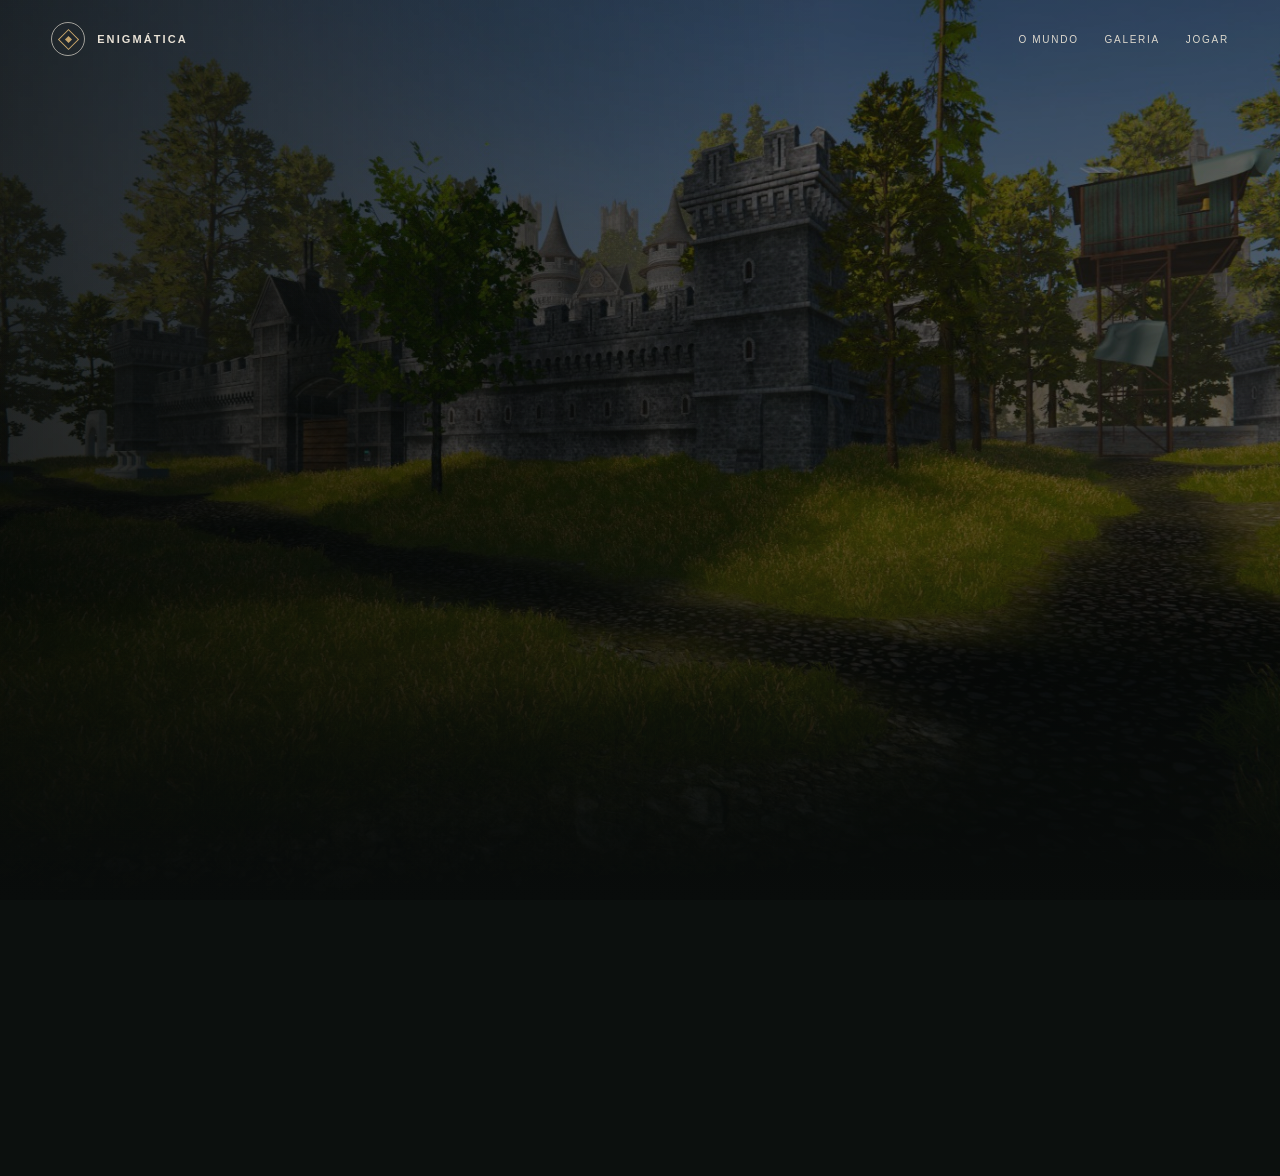
==== index.html @ 2e7c341a "Create Noema official site" ====
<!doctype html>
<html lang="pt-BR">
<head>
  <meta charset="utf-8">
  <meta name="viewport" content="width=device-width, initial-scale=1">
  <meta http-equiv="refresh" content="0; url=./noema/">
  <link rel="canonical" href="https://games.enigmatica.art.br/noema/">
  <title>Noema — Enigmática</title>
</head>
<body>
  <p>Abrindo <a href="./noema/">Noema</a>…</p>
</body>
</html>
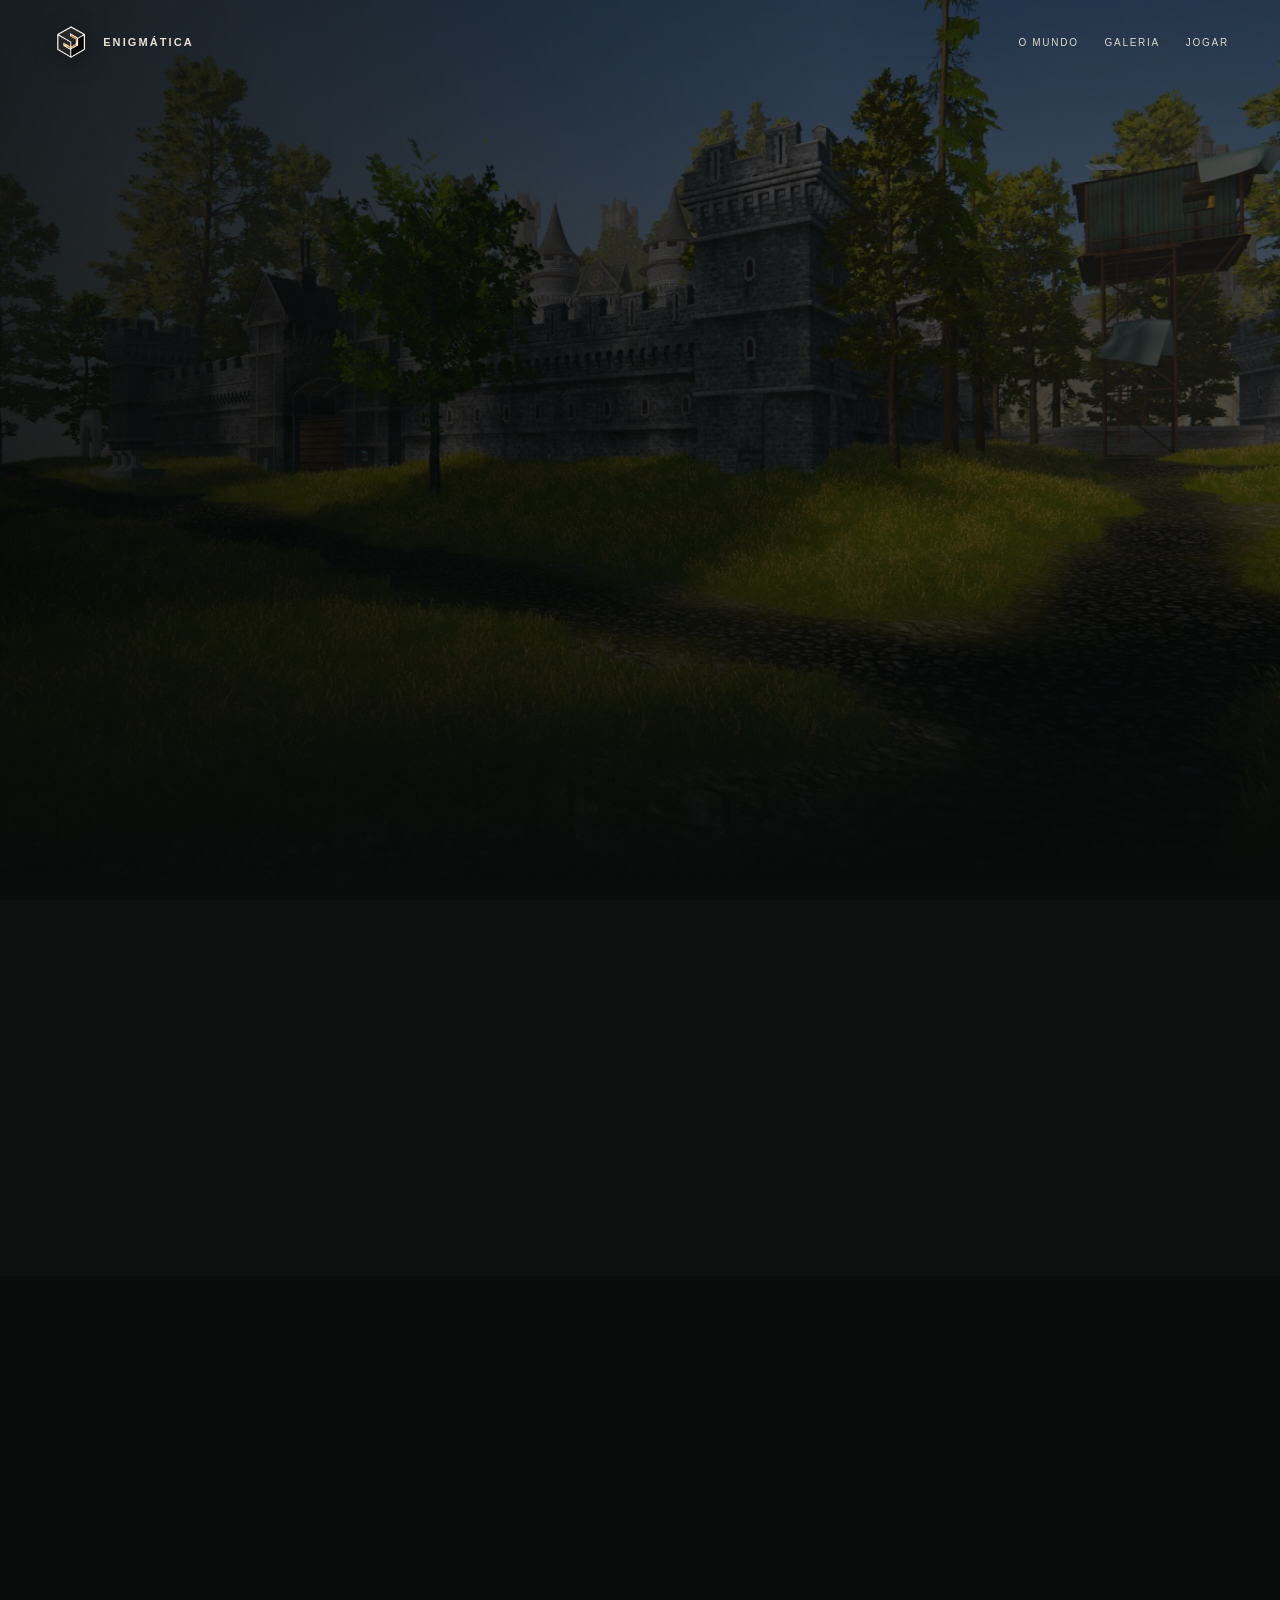
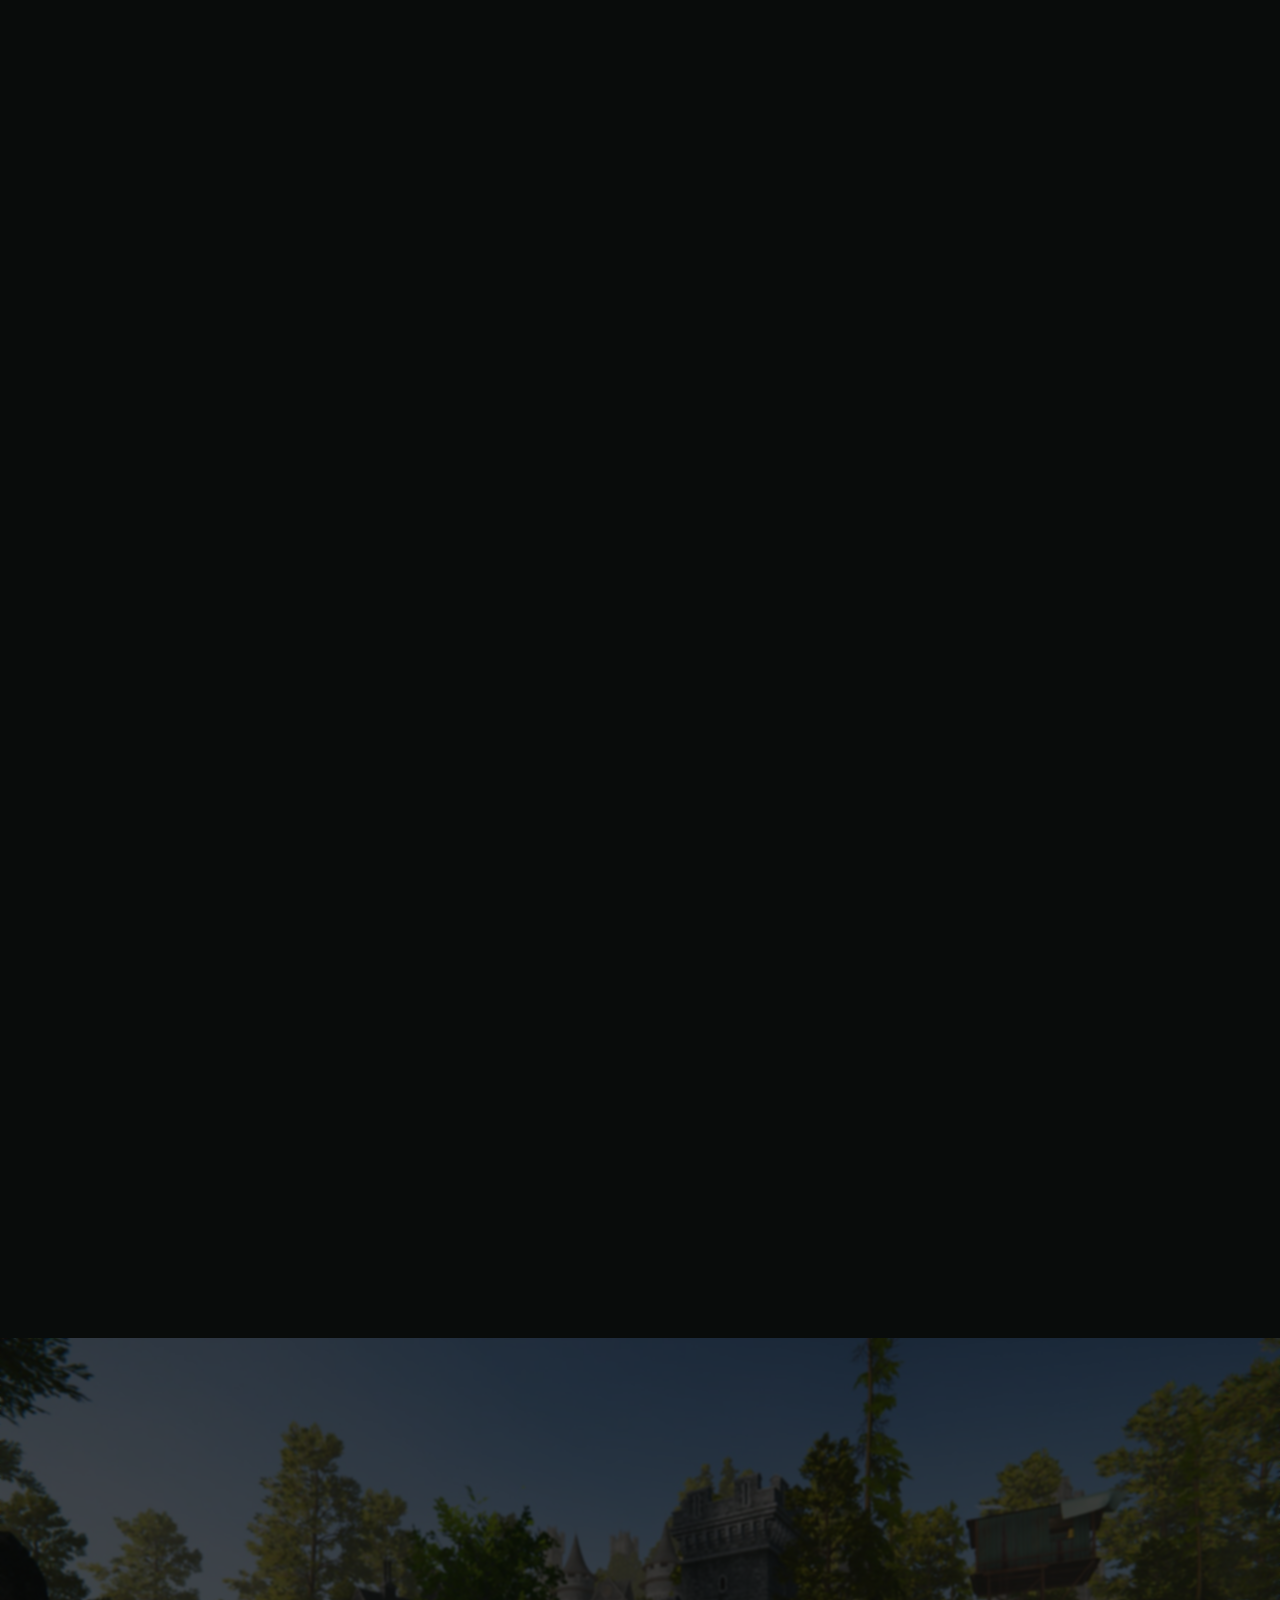
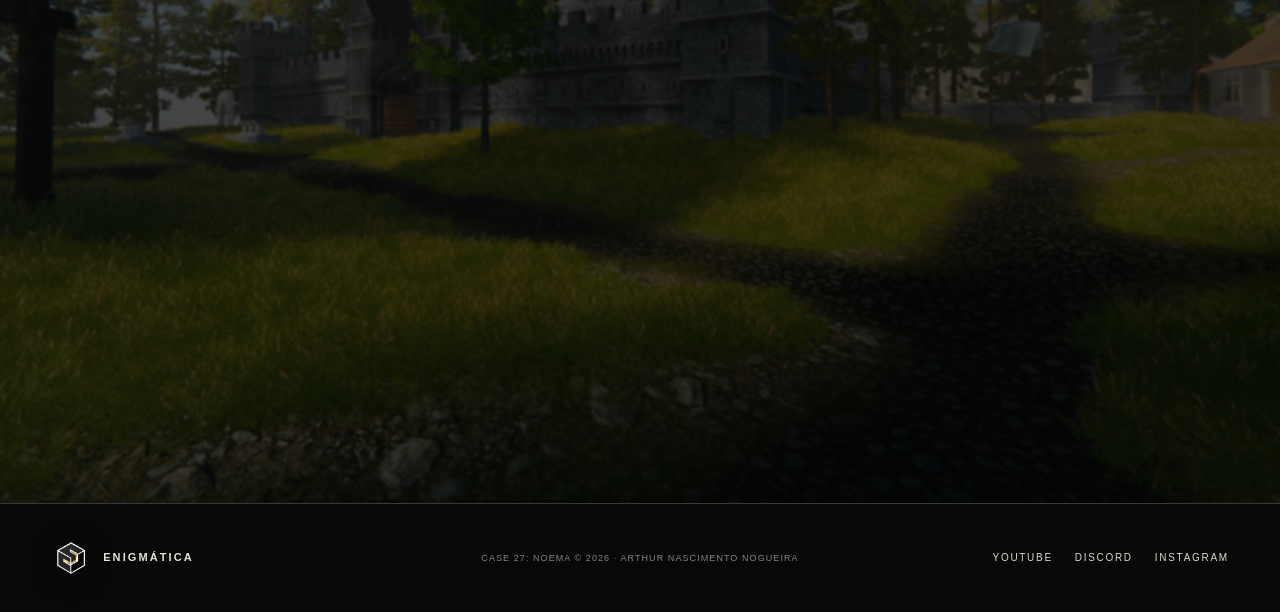
==== commit 8d7236b5: "Rename Noema as Case 27 Noema" ====
--- a/index.html
+++ b/index.html
@@ -5,9 +5,9 @@
   <meta name="viewport" content="width=device-width, initial-scale=1">
   <meta http-equiv="refresh" content="0; url=./noema/">
   <link rel="canonical" href="https://games.enigmatica.art.br/noema/">
-  <title>Noema — Enigmática</title>
+  <title>Case 27: Noema — Enigmática</title>
 </head>
 <body>
-  <p>Abrindo <a href="./noema/">Noema</a>…</p>
+  <p>Abrindo <a href="./noema/">Case 27: Noema</a>…</p>
 </body>
 </html>
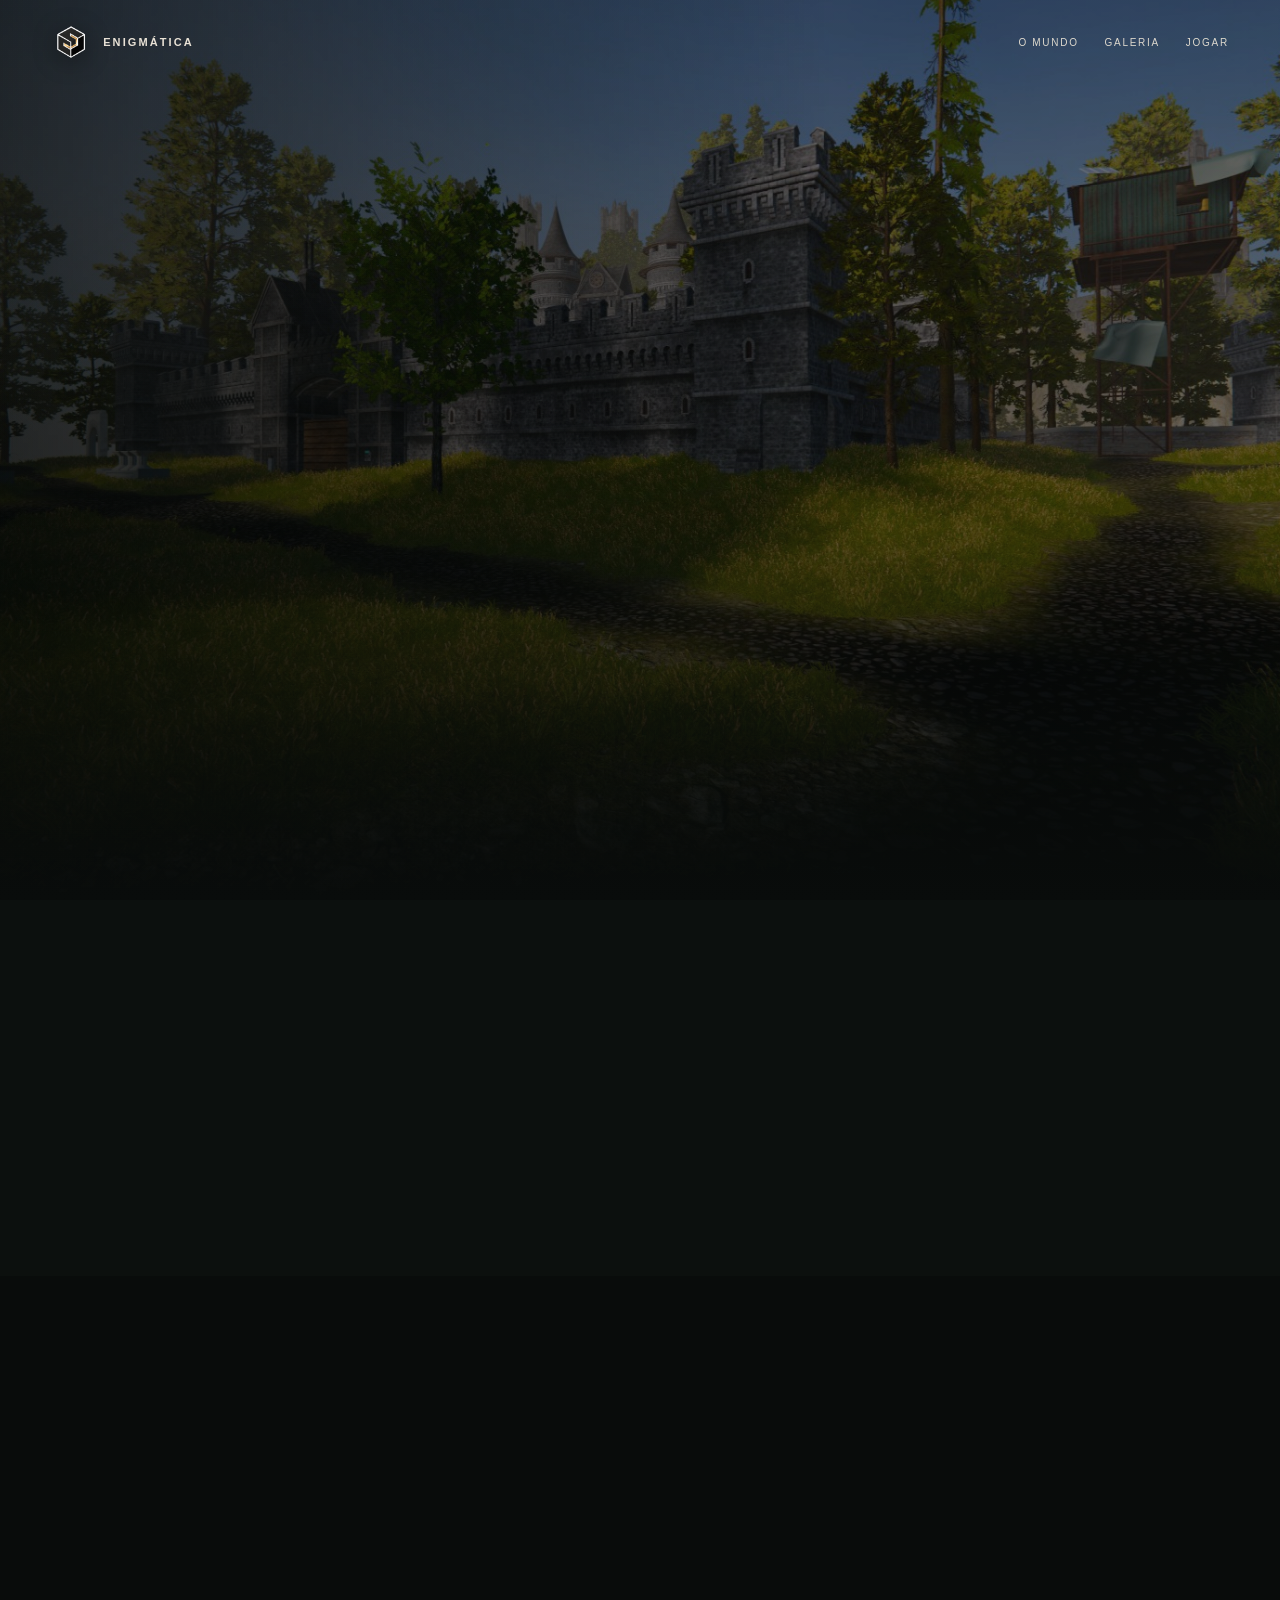
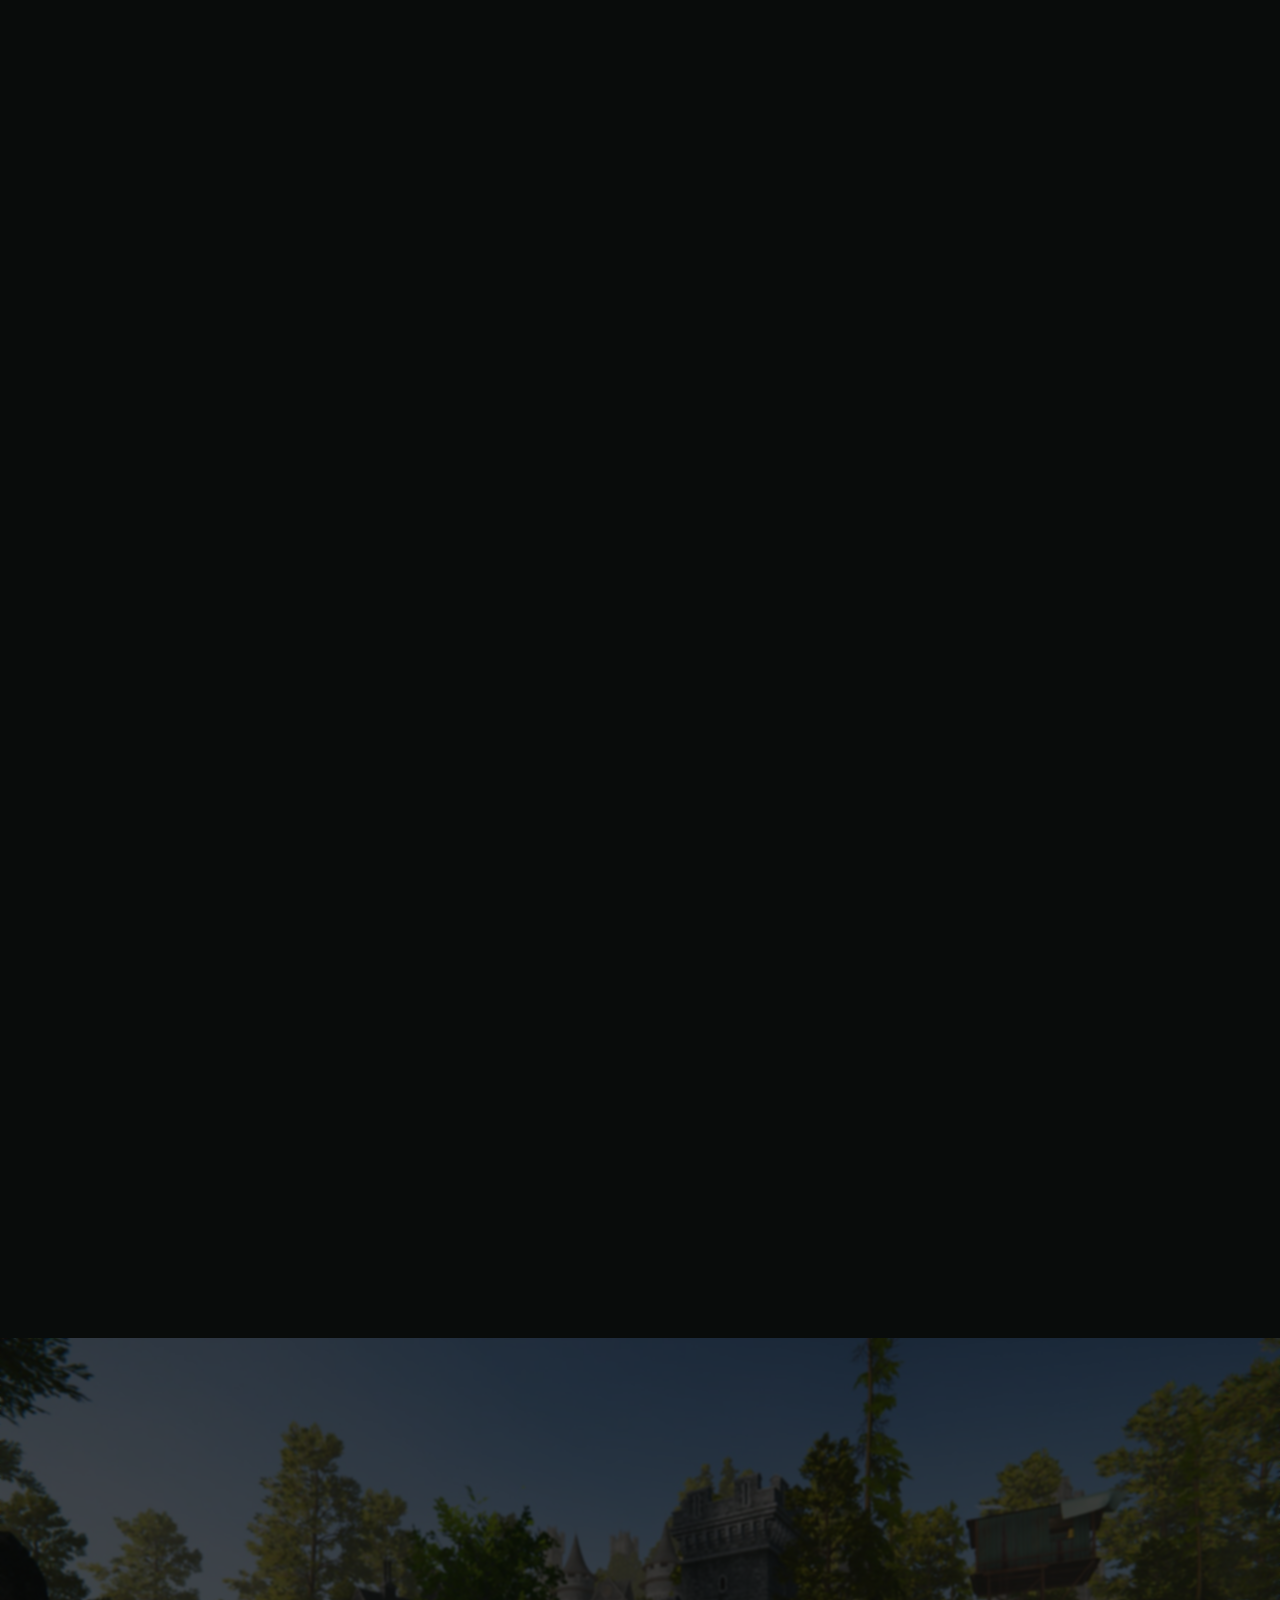
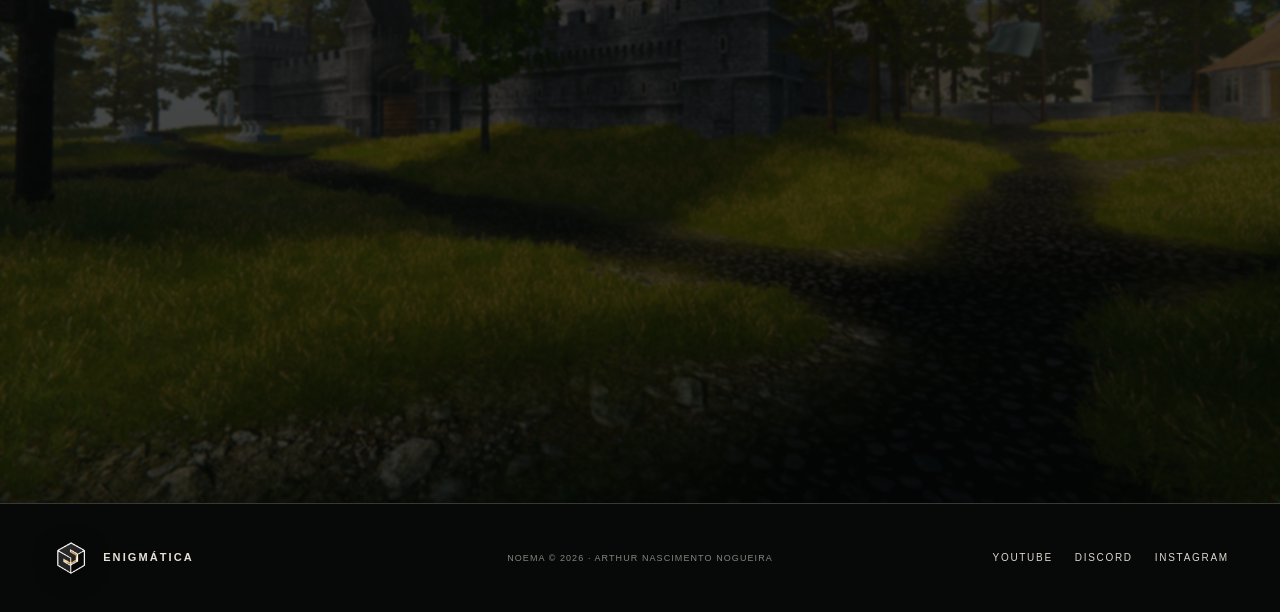
==== commit 3711b46c: "Revert "Rename Noema as Case 27 Noema" This reverts commit 8d7236b5f58a64c2be2f7c9f9a4f755198f33b0c." ====
--- a/index.html
+++ b/index.html
@@ -5,9 +5,9 @@
   <meta name="viewport" content="width=device-width, initial-scale=1">
   <meta http-equiv="refresh" content="0; url=./noema/">
   <link rel="canonical" href="https://games.enigmatica.art.br/noema/">
-  <title>Case 27: Noema — Enigmática</title>
+  <title>Noema — Enigmática</title>
 </head>
 <body>
-  <p>Abrindo <a href="./noema/">Case 27: Noema</a>…</p>
+  <p>Abrindo <a href="./noema/">Noema</a>…</p>
 </body>
 </html>
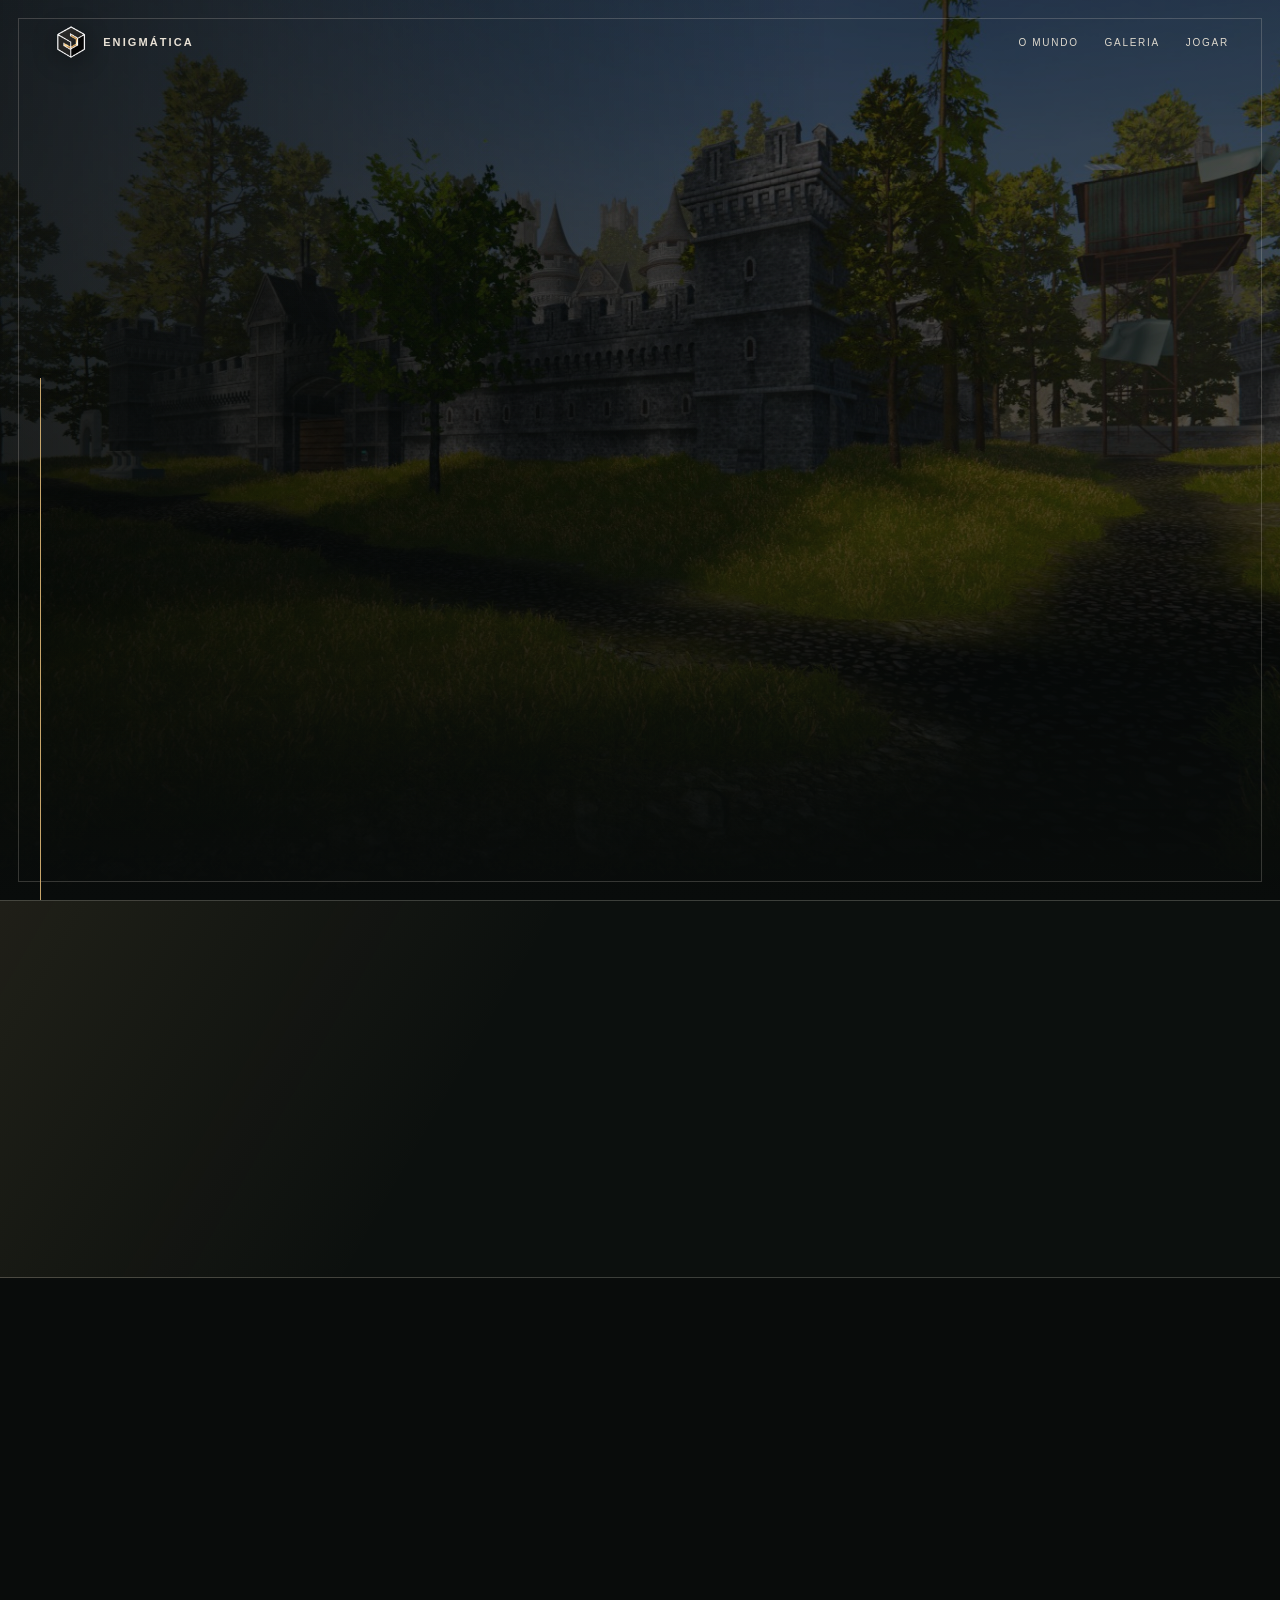
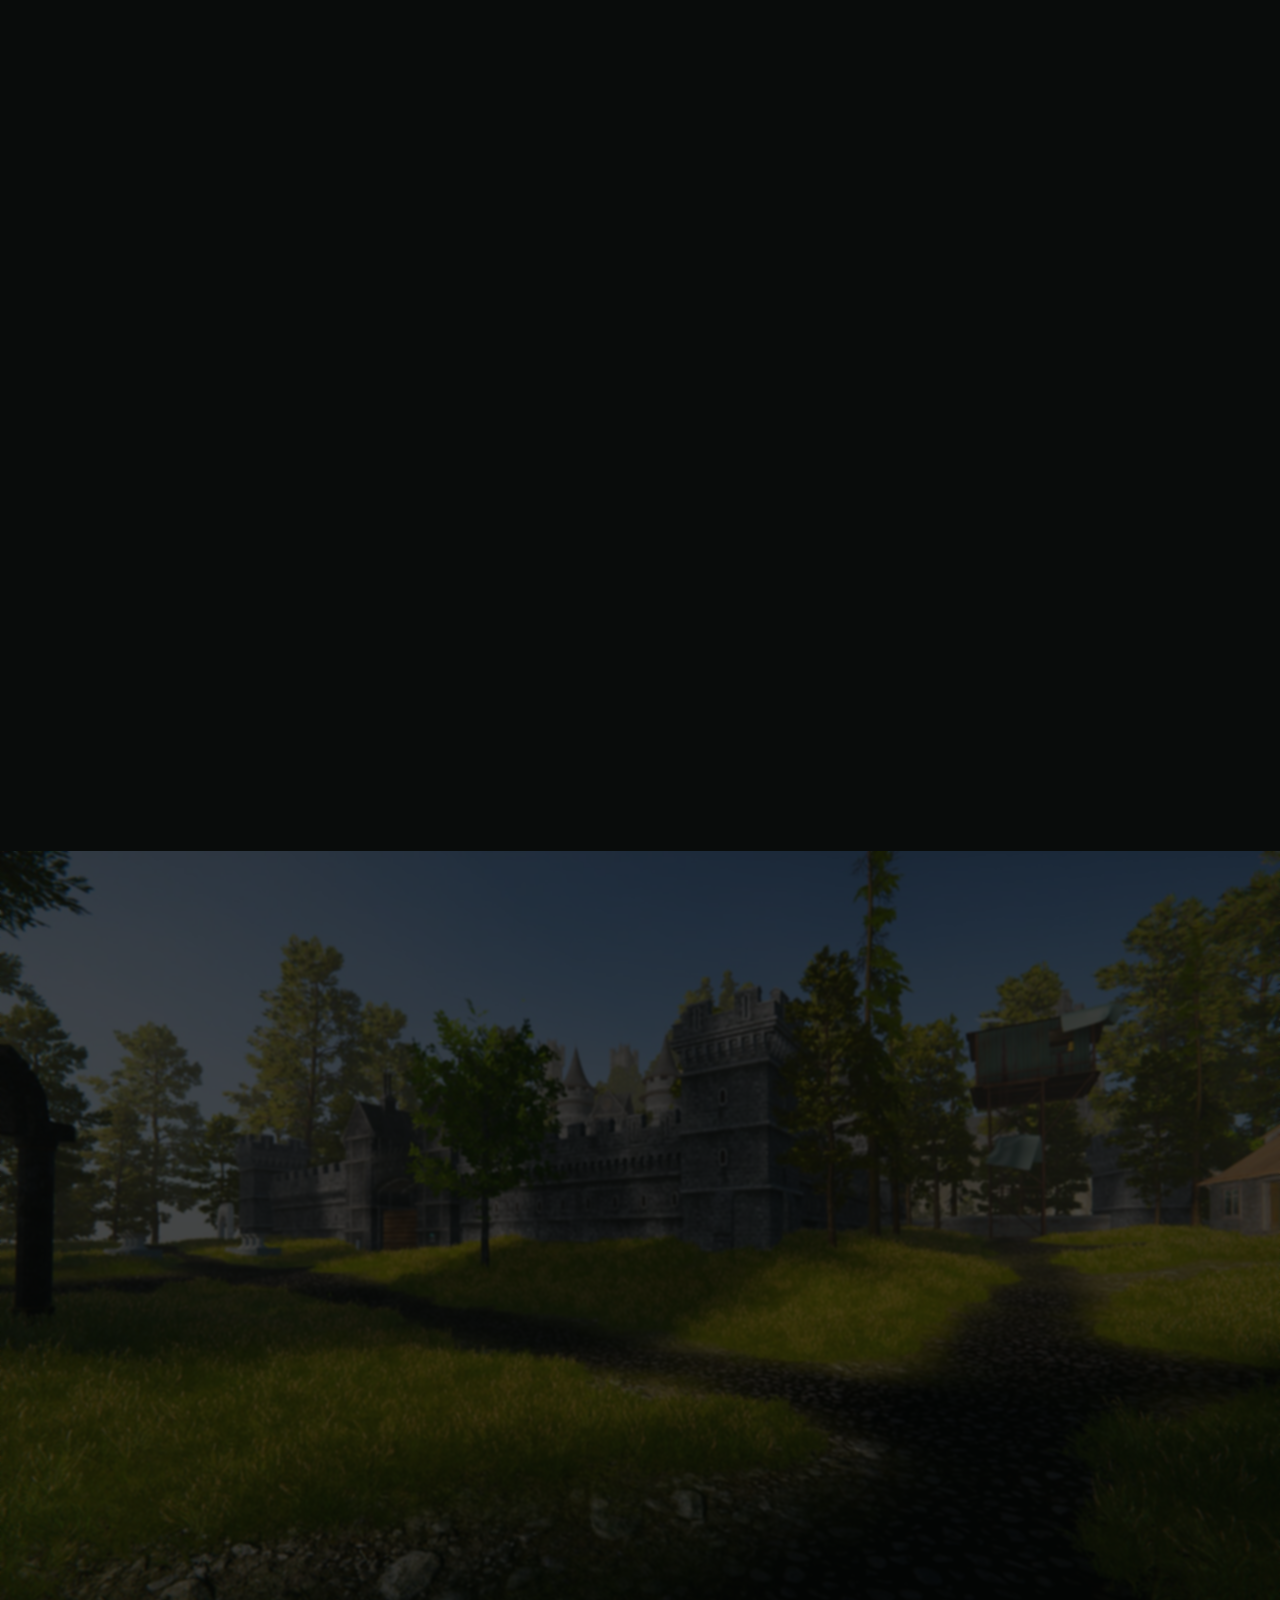
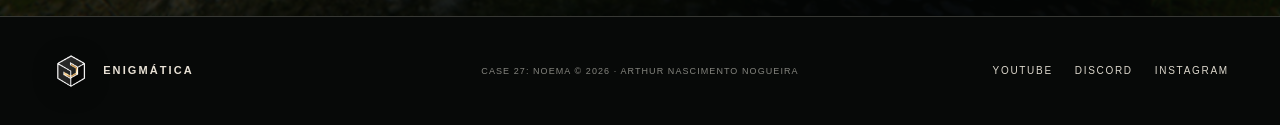
==== commit 2c1c3698: "Refine Case 27 Noema presentation" ====
--- a/index.html
+++ b/index.html
@@ -5,9 +5,9 @@
   <meta name="viewport" content="width=device-width, initial-scale=1">
   <meta http-equiv="refresh" content="0; url=./noema/">
   <link rel="canonical" href="https://games.enigmatica.art.br/noema/">
-  <title>Noema — Enigmática</title>
+  <title>Case 27: Noema — Enigmática</title>
 </head>
 <body>
-  <p>Abrindo <a href="./noema/">Noema</a>…</p>
+  <p>Abrindo <a href="./noema/">Case 27: Noema</a>…</p>
 </body>
 </html>
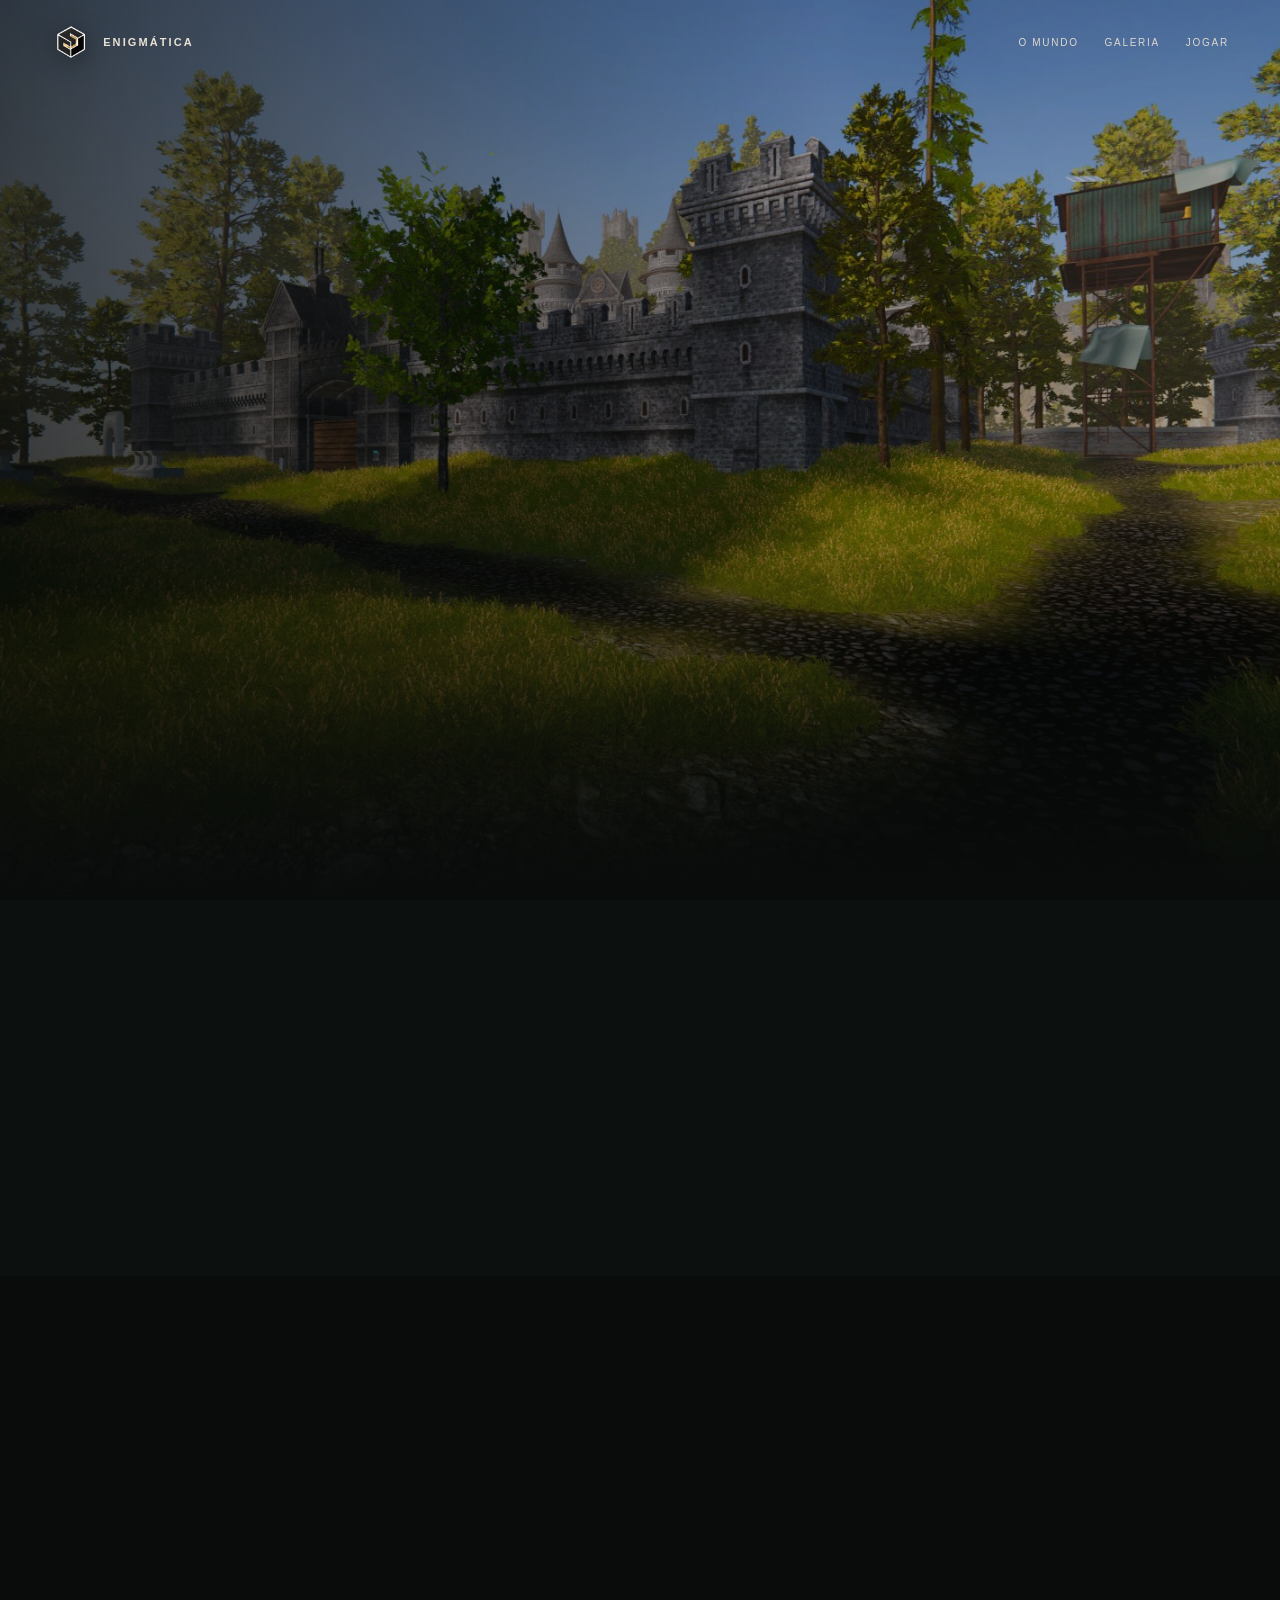
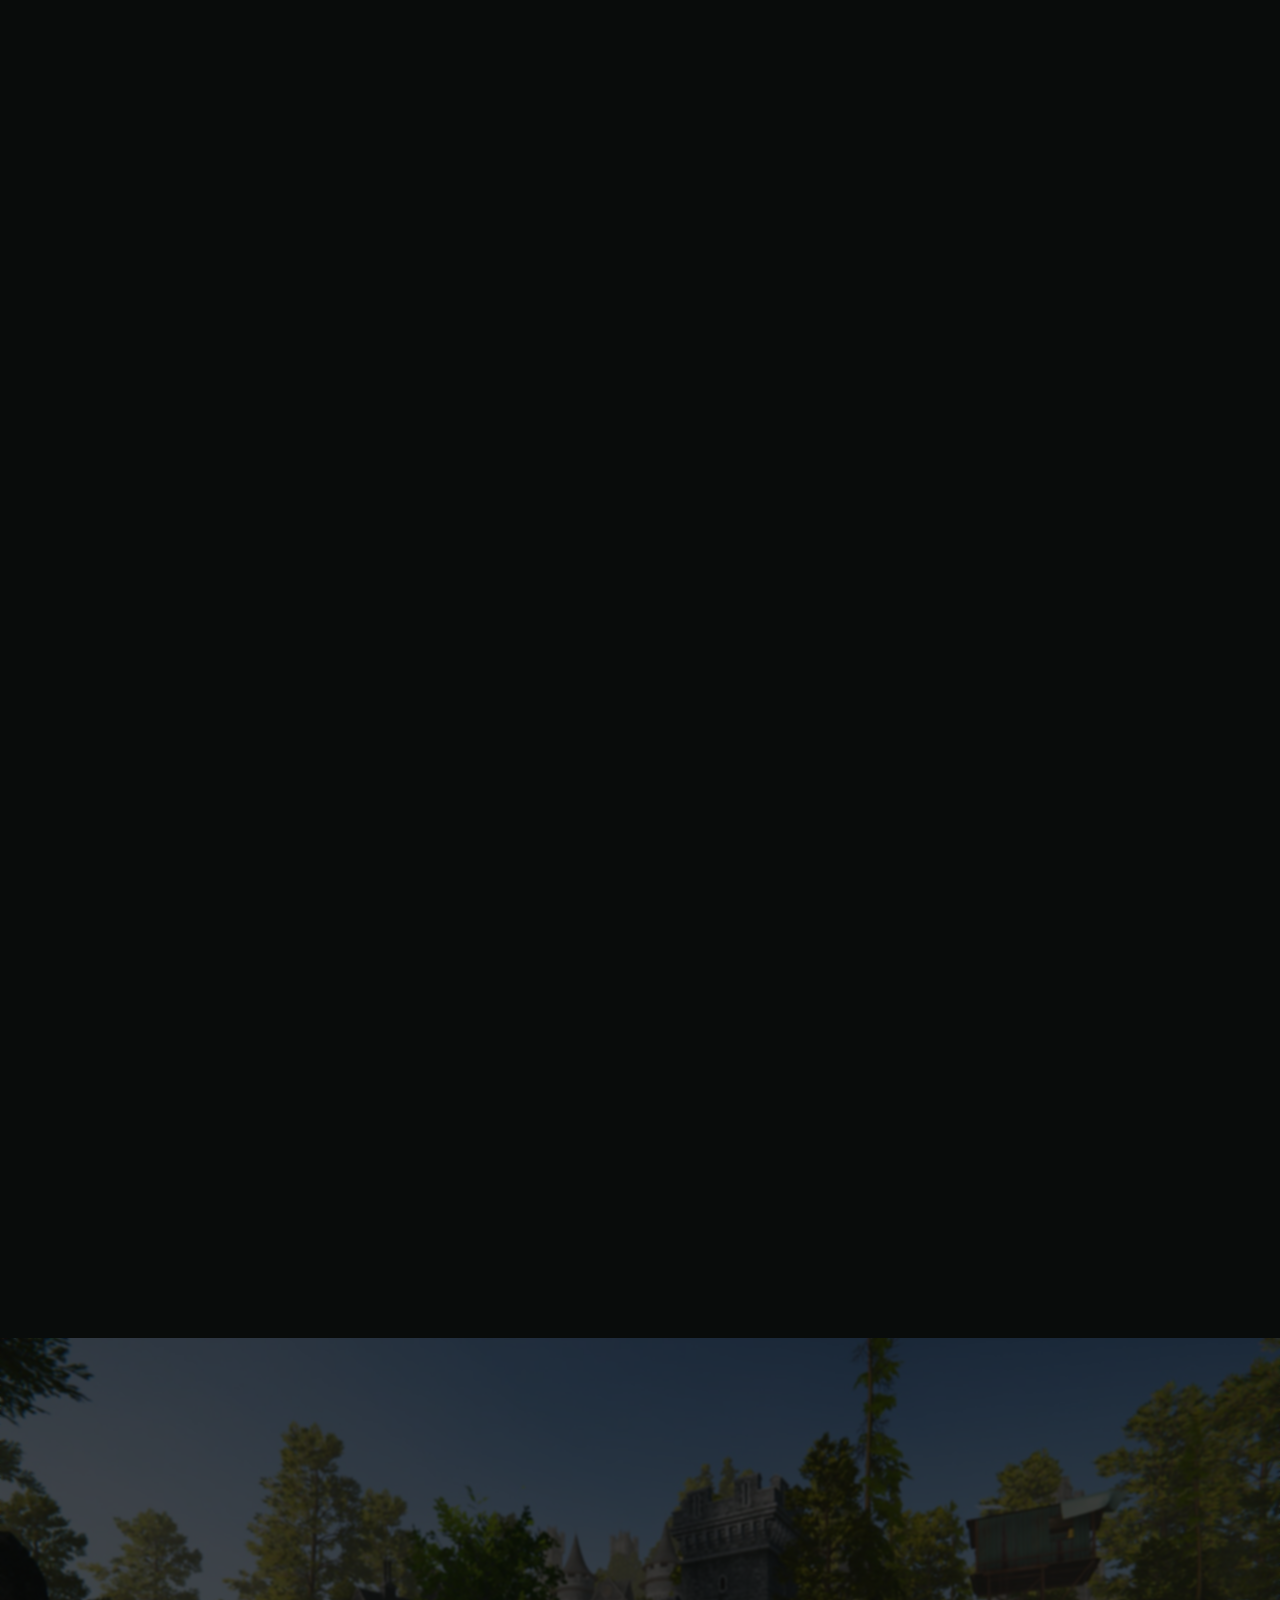
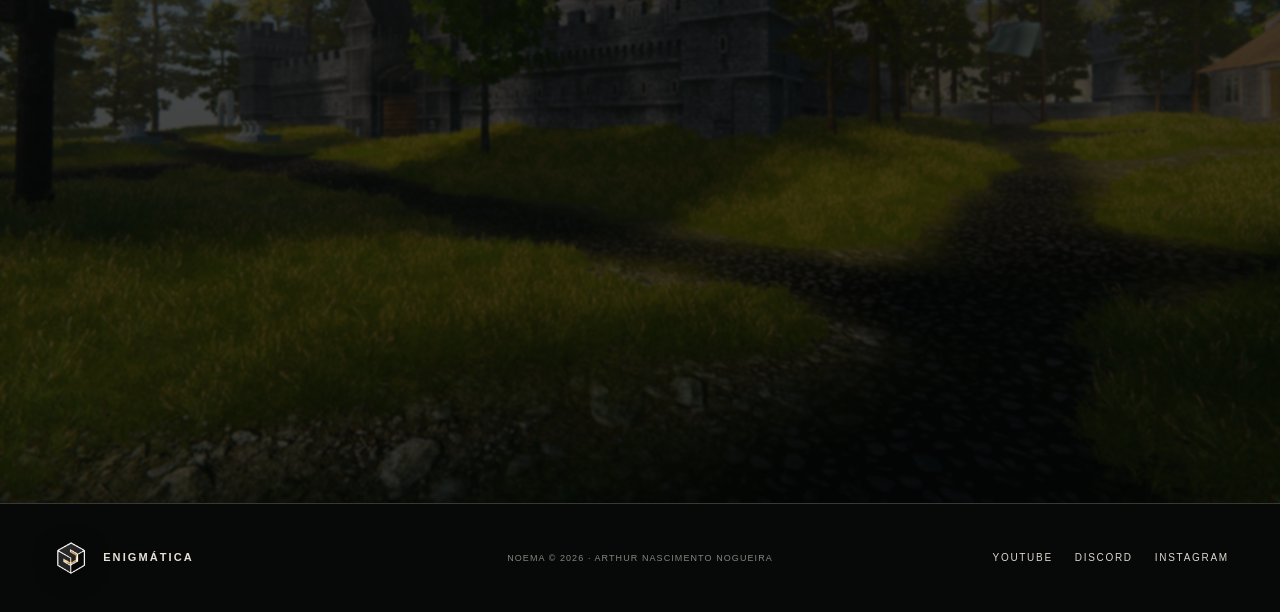
==== commit 460ba5d6: "Revert "Refine Case 27 Noema presentation" This reverts commit 2c1c3698a5002cc34fd73d3d5665ea103d45d" ====
--- a/index.html
+++ b/index.html
@@ -5,9 +5,9 @@
   <meta name="viewport" content="width=device-width, initial-scale=1">
   <meta http-equiv="refresh" content="0; url=./noema/">
   <link rel="canonical" href="https://games.enigmatica.art.br/noema/">
-  <title>Case 27: Noema — Enigmática</title>
+  <title>Noema — Enigmática</title>
 </head>
 <body>
-  <p>Abrindo <a href="./noema/">Case 27: Noema</a>…</p>
+  <p>Abrindo <a href="./noema/">Noema</a>…</p>
 </body>
 </html>
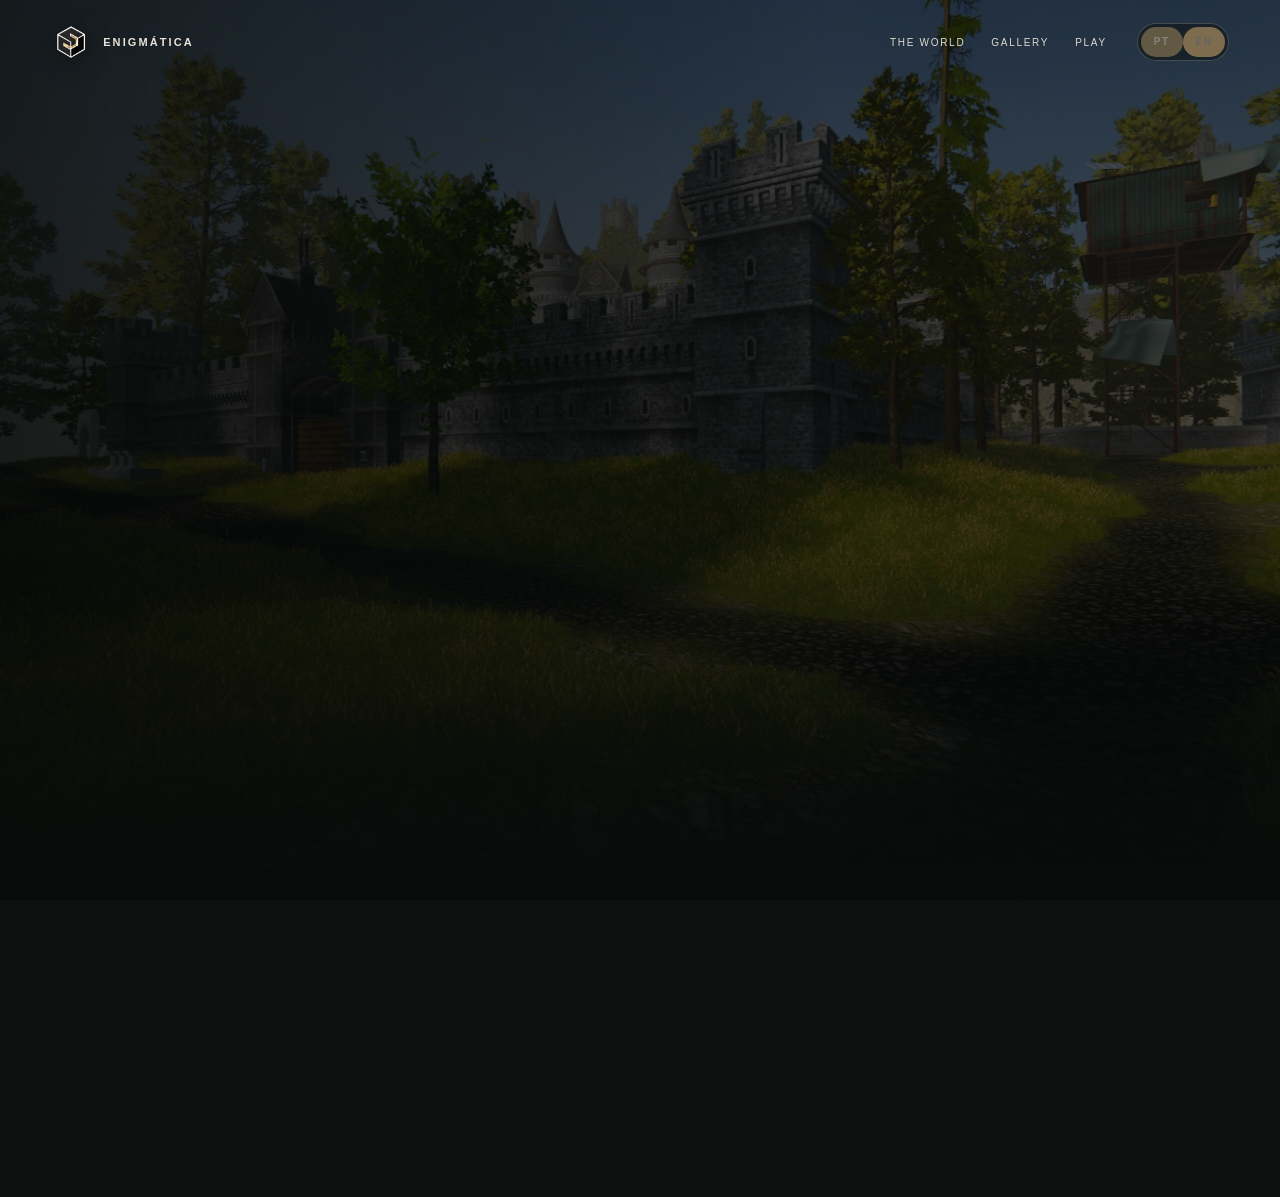
==== commit b3761623: "Rename game to Case 27: Noema and add PT/EN switch Co-Authored-By: Claude Opus 5.5 <noreply@anthropi" ====
--- a/index.html
+++ b/index.html
@@ -5,9 +5,9 @@
   <meta name="viewport" content="width=device-width, initial-scale=1">
   <meta http-equiv="refresh" content="0; url=./noema/">
   <link rel="canonical" href="https://games.enigmatica.art.br/noema/">
-  <title>Noema — Enigmática</title>
+  <title>Case 27: Noema — Enigmática</title>
 </head>
 <body>
-  <p>Abrindo <a href="./noema/">Noema</a>…</p>
+  <p>Abrindo <a href="./noema/">Case 27: Noema</a>…</p>
 </body>
 </html>
